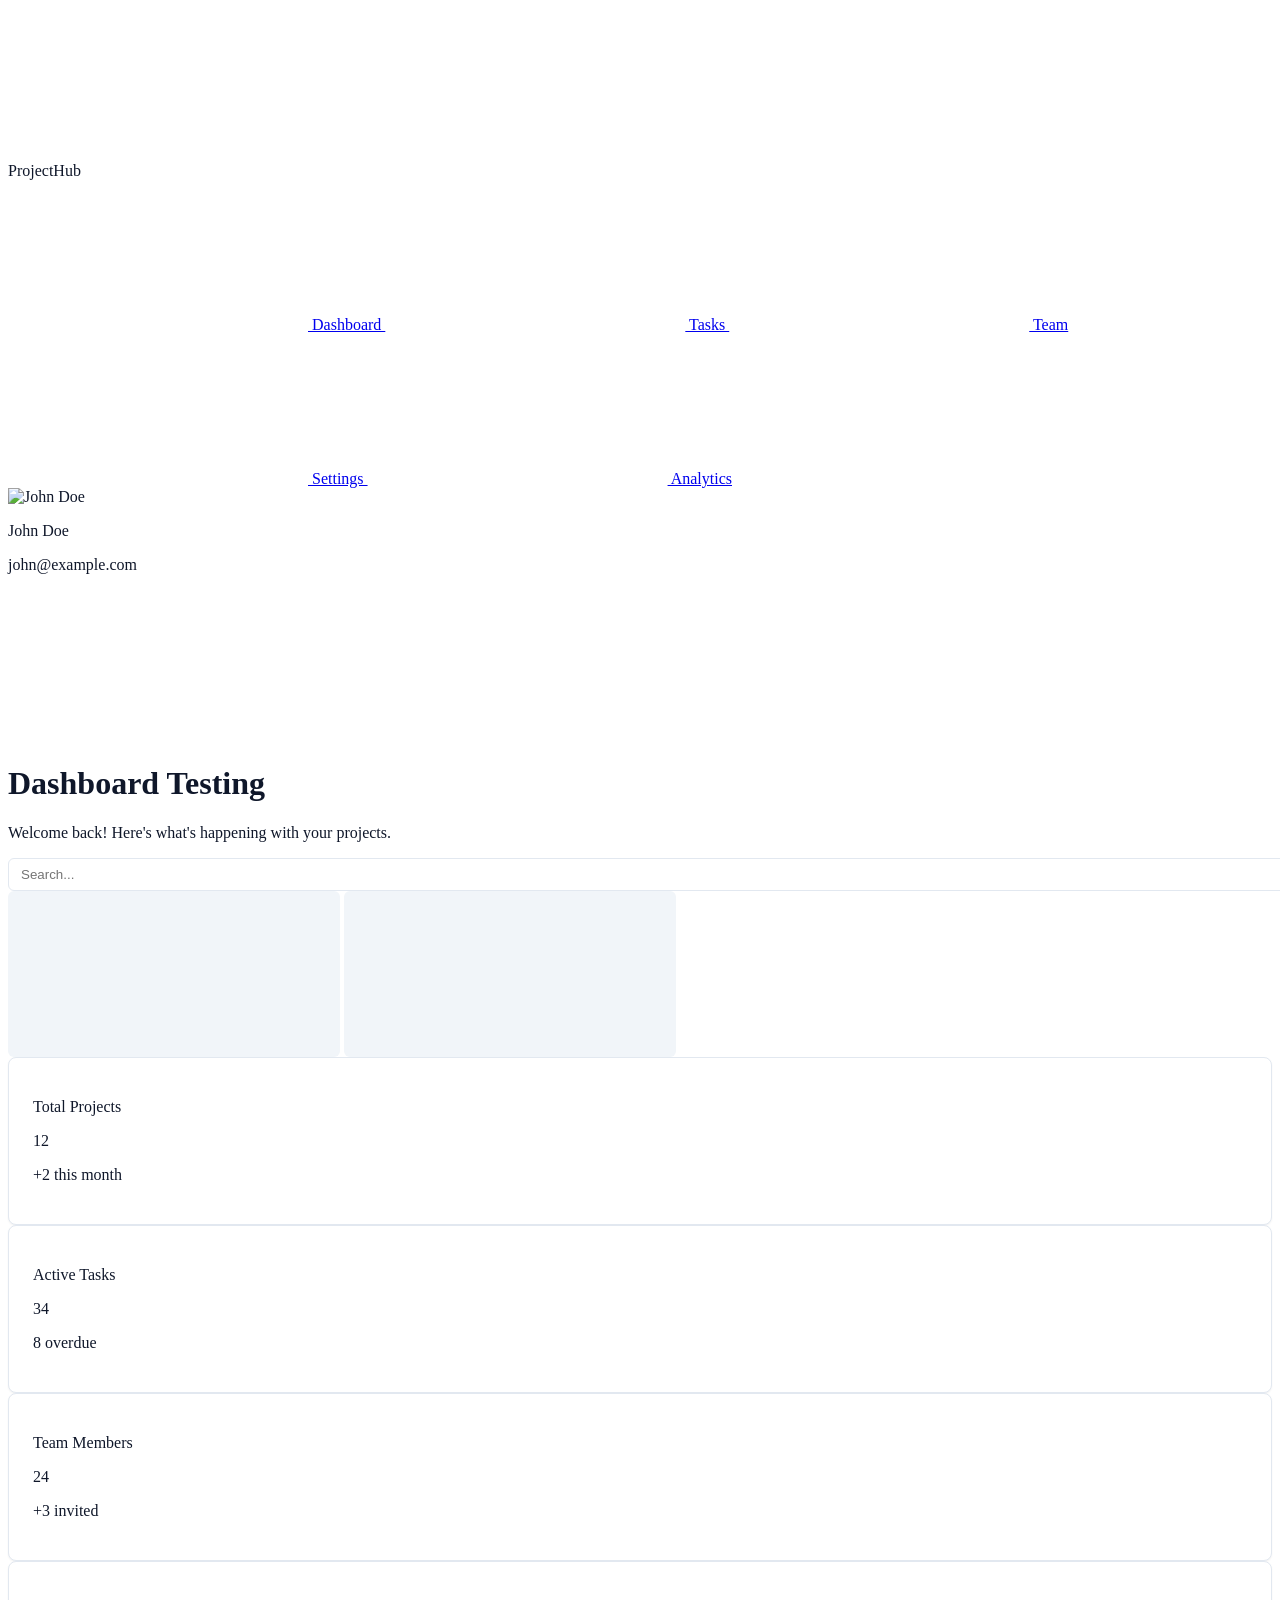
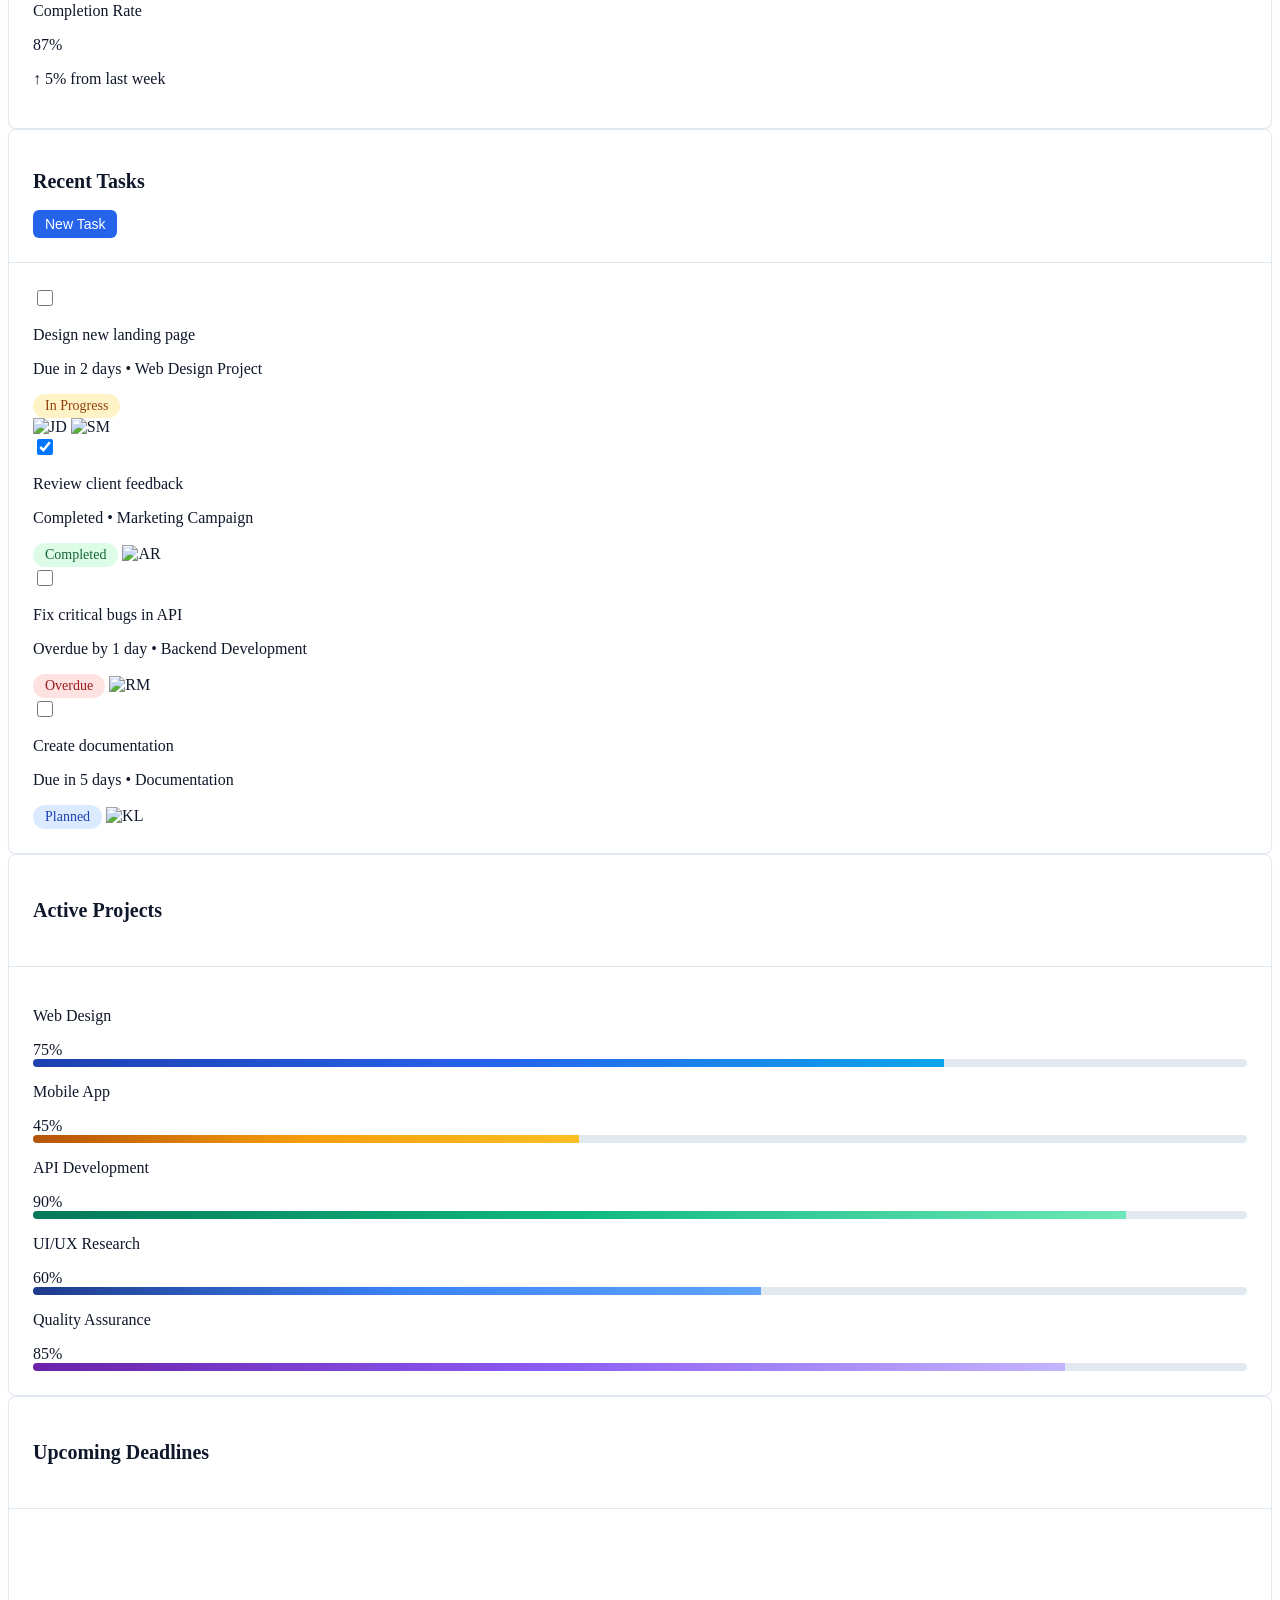
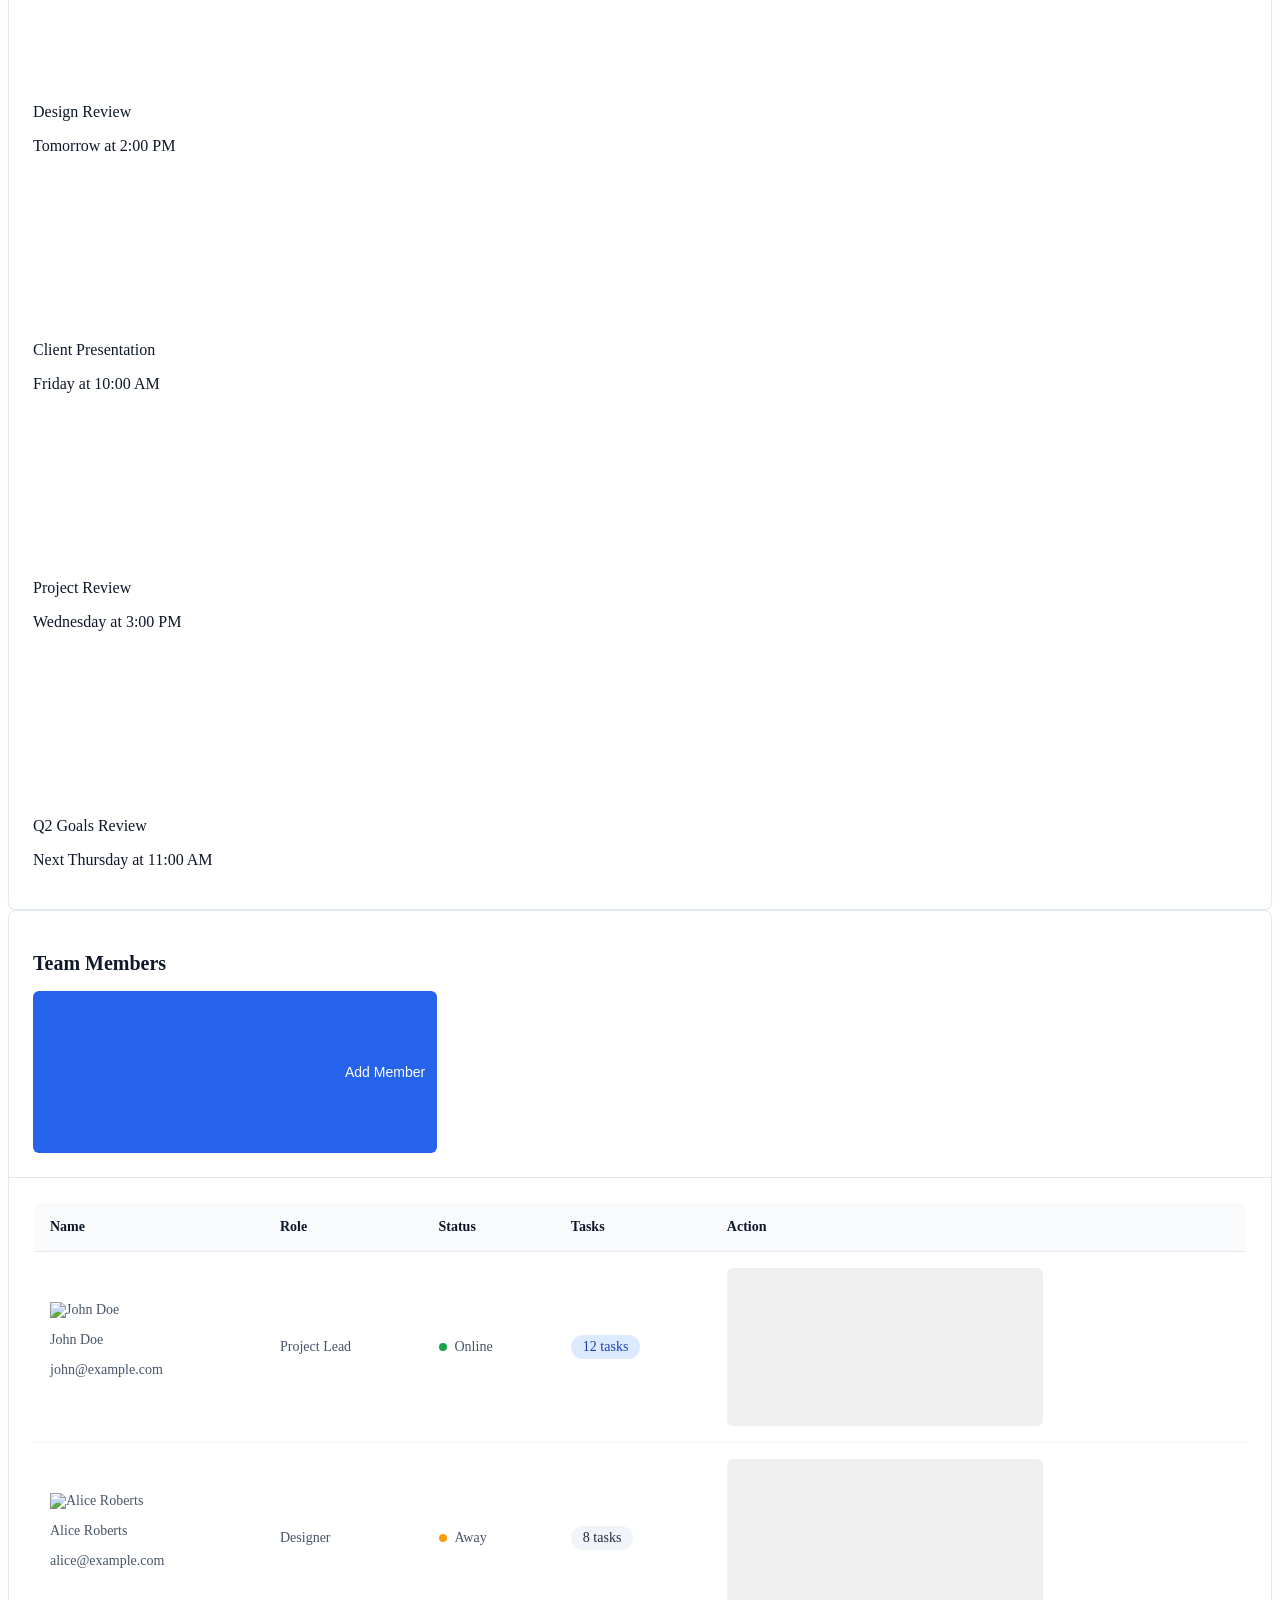
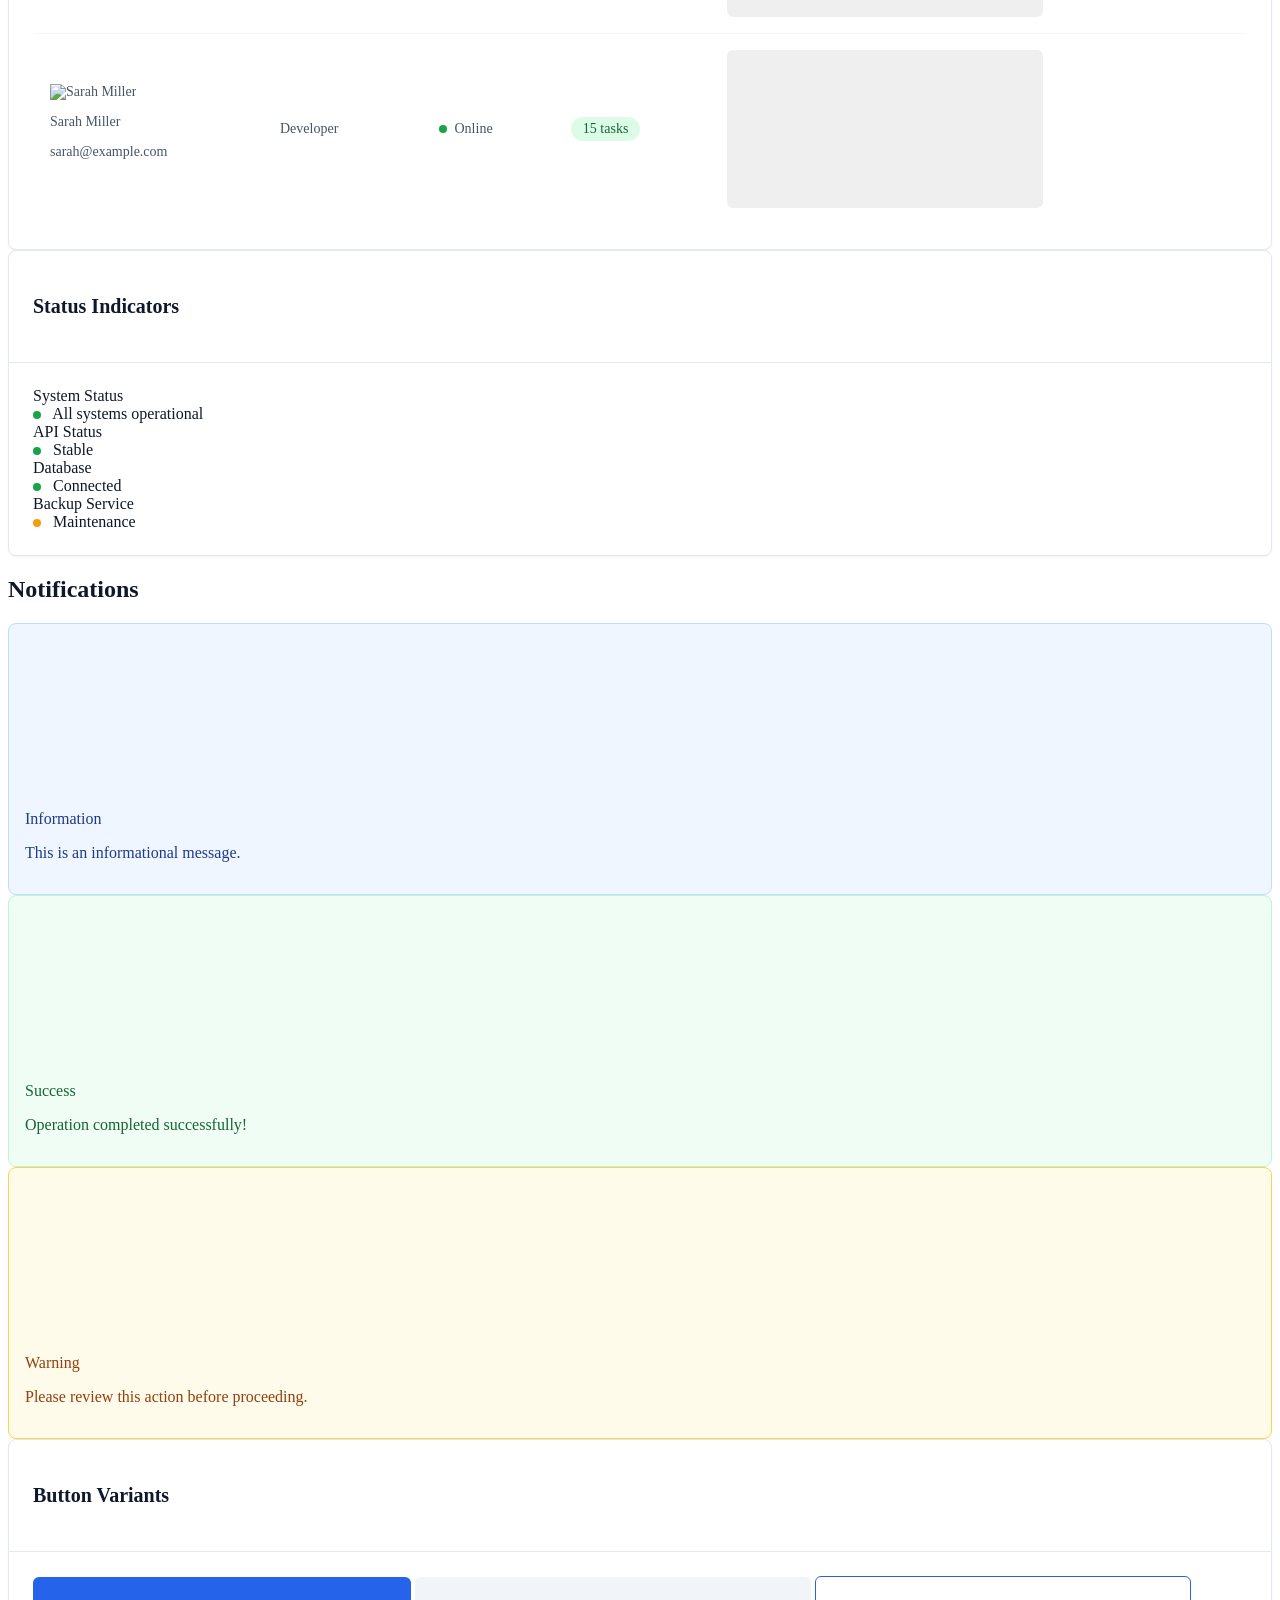
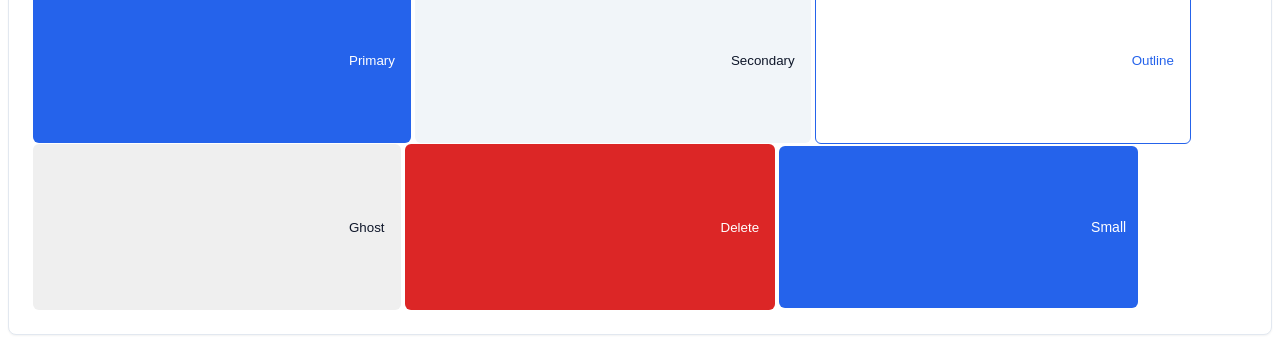
==== index.html @ 3e089e27 "Initial commit: Add ProjectHub dashboard with Pointer feedback integration - Add main dashboard with" ====
<!DOCTYPE html>
<html lang="en">
<head>
  <meta charset="UTF-8">
  <meta name="viewport" content="width=device-width, initial-scale=1.0">
  <title>Dashboard - Redirecting...</title>
  <meta http-equiv="refresh" content="0; url=dashboard.html">
</head>
<body>
  <p>Redirecting to dashboard... <a href="dashboard.html">Click here if not redirected</a></p>
</body>
</html>
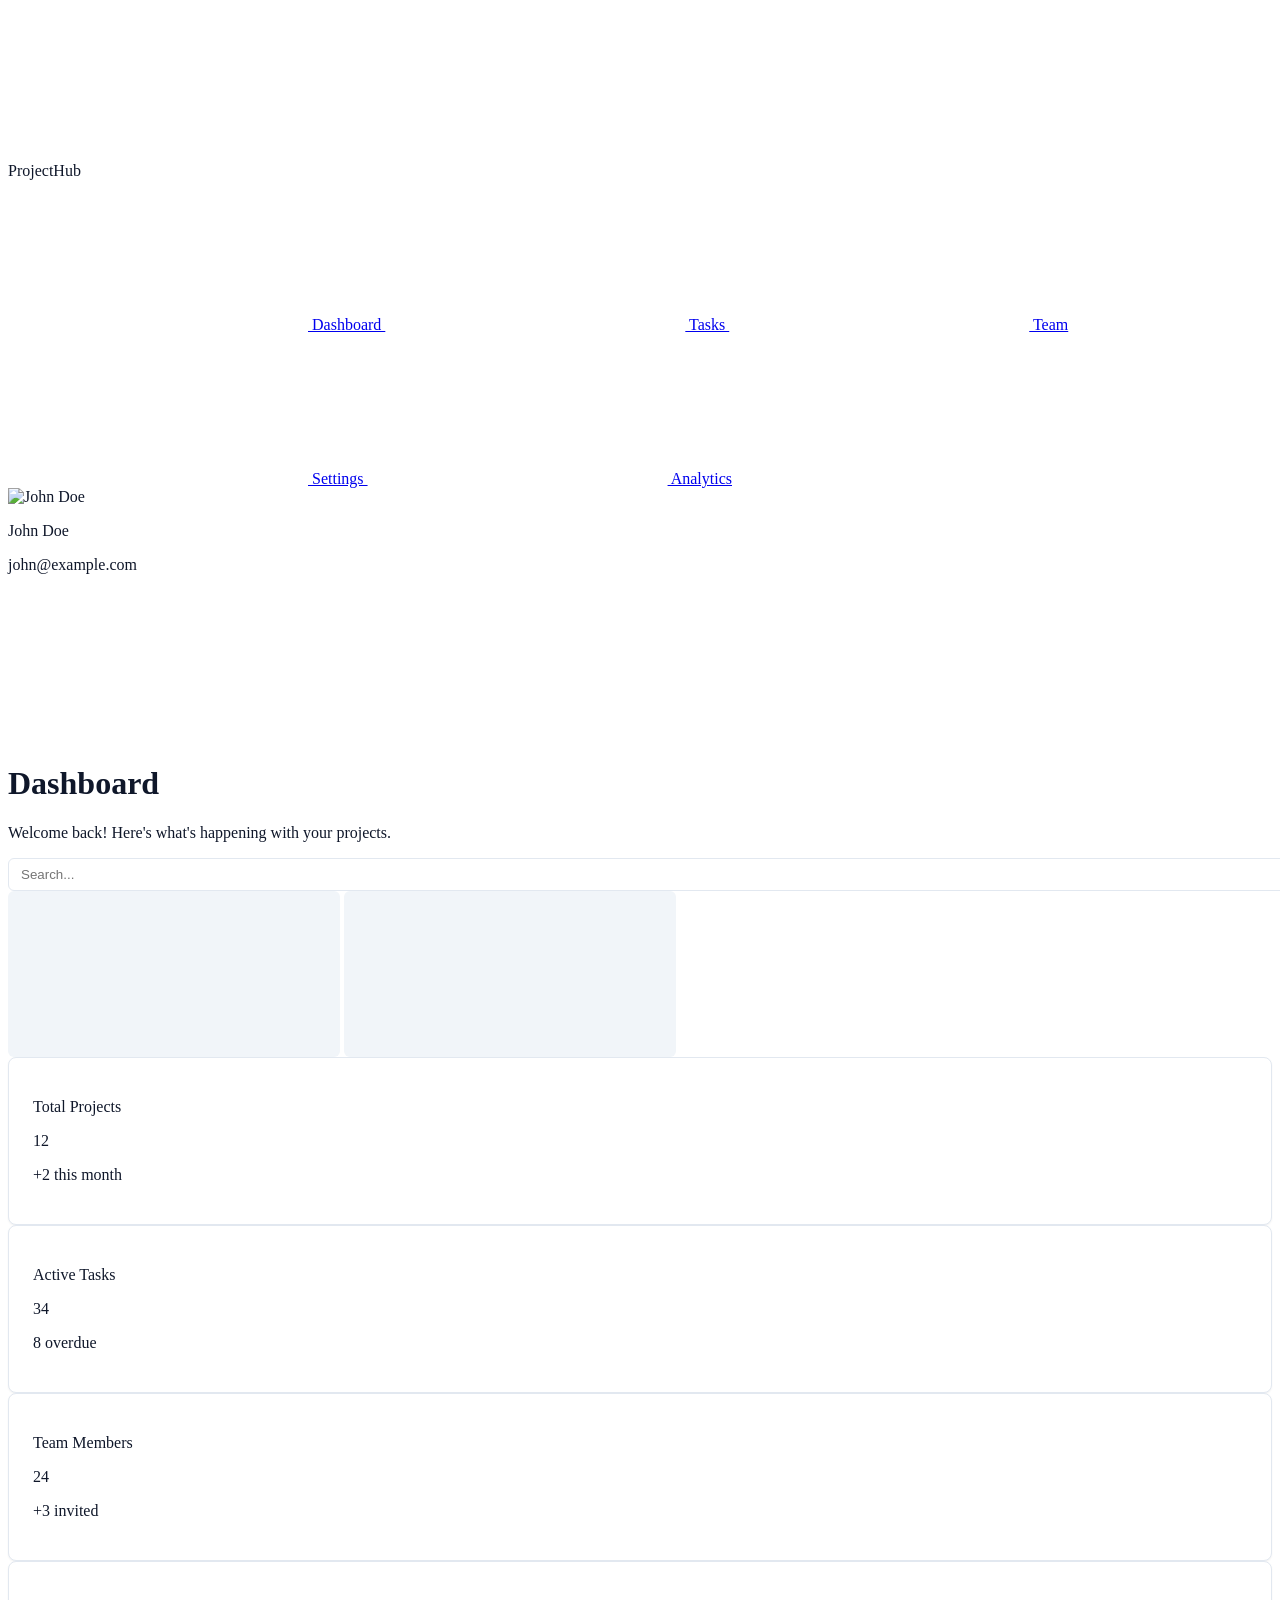
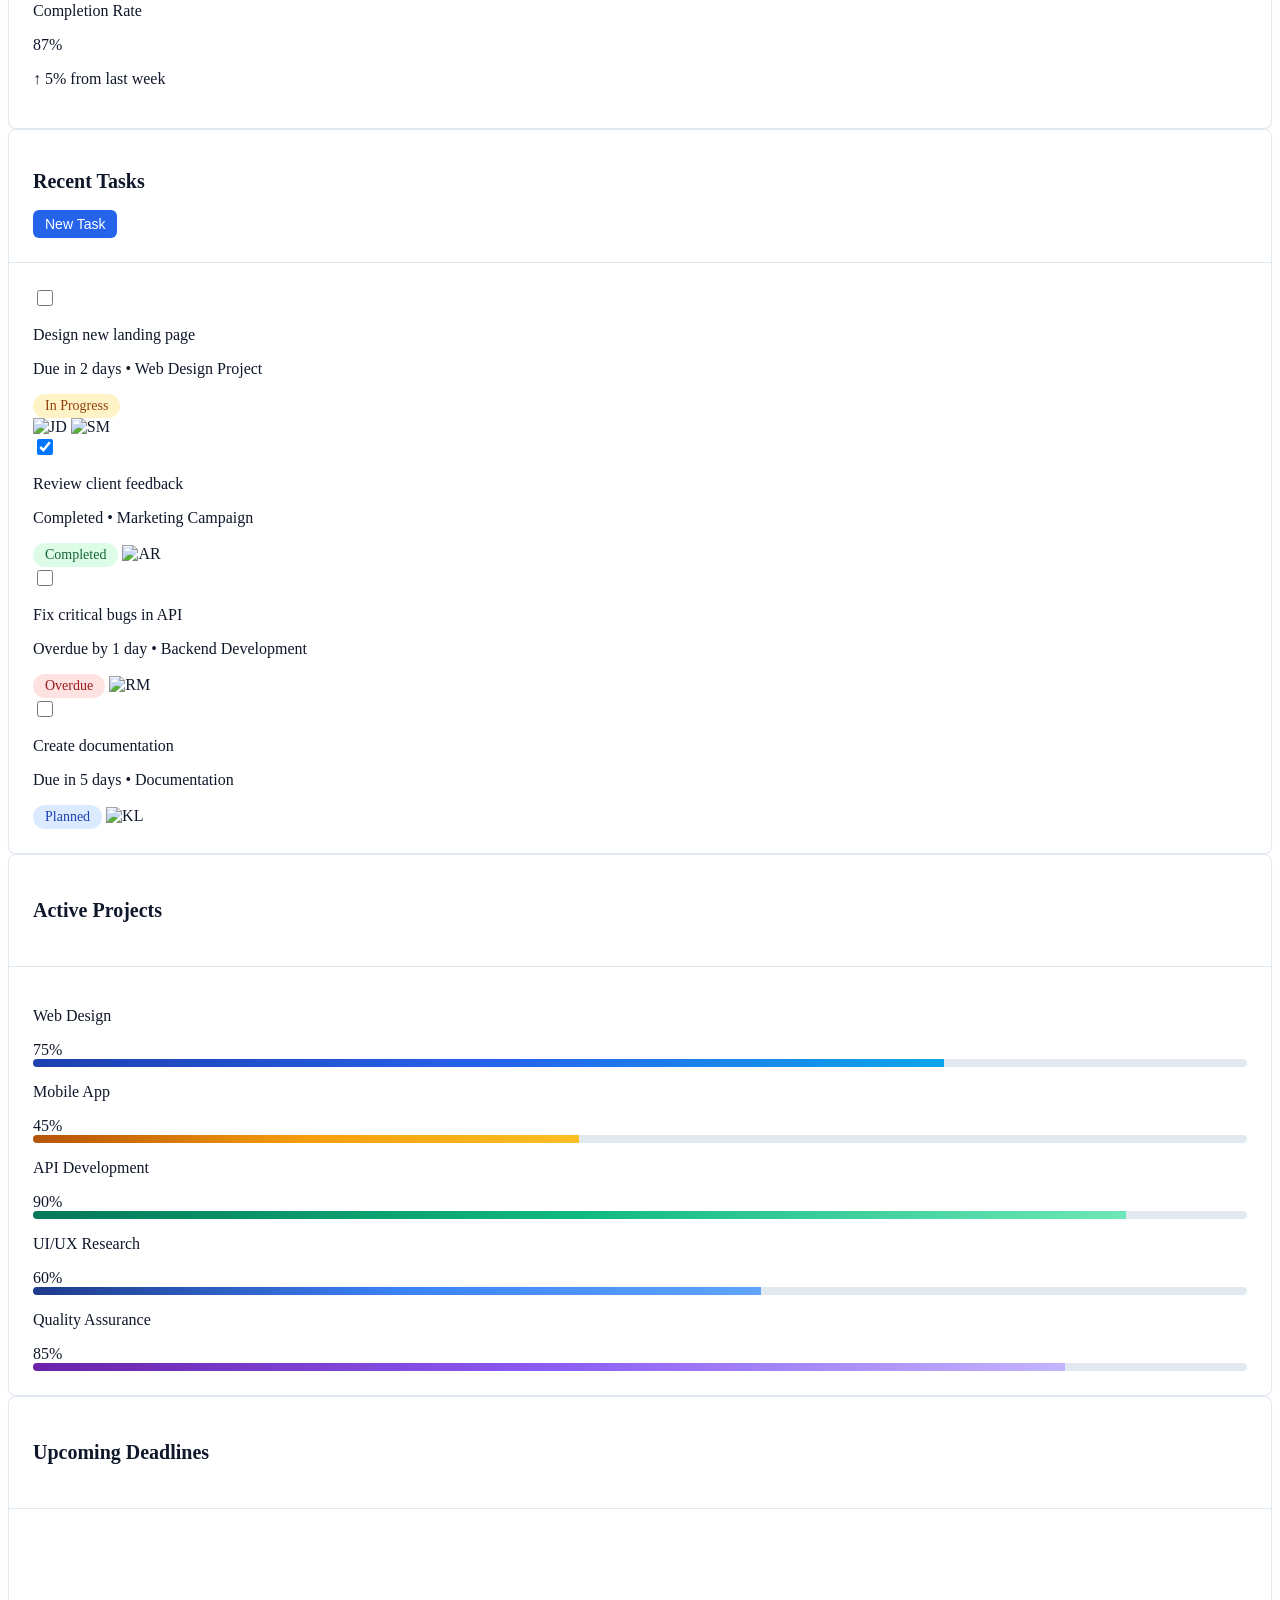
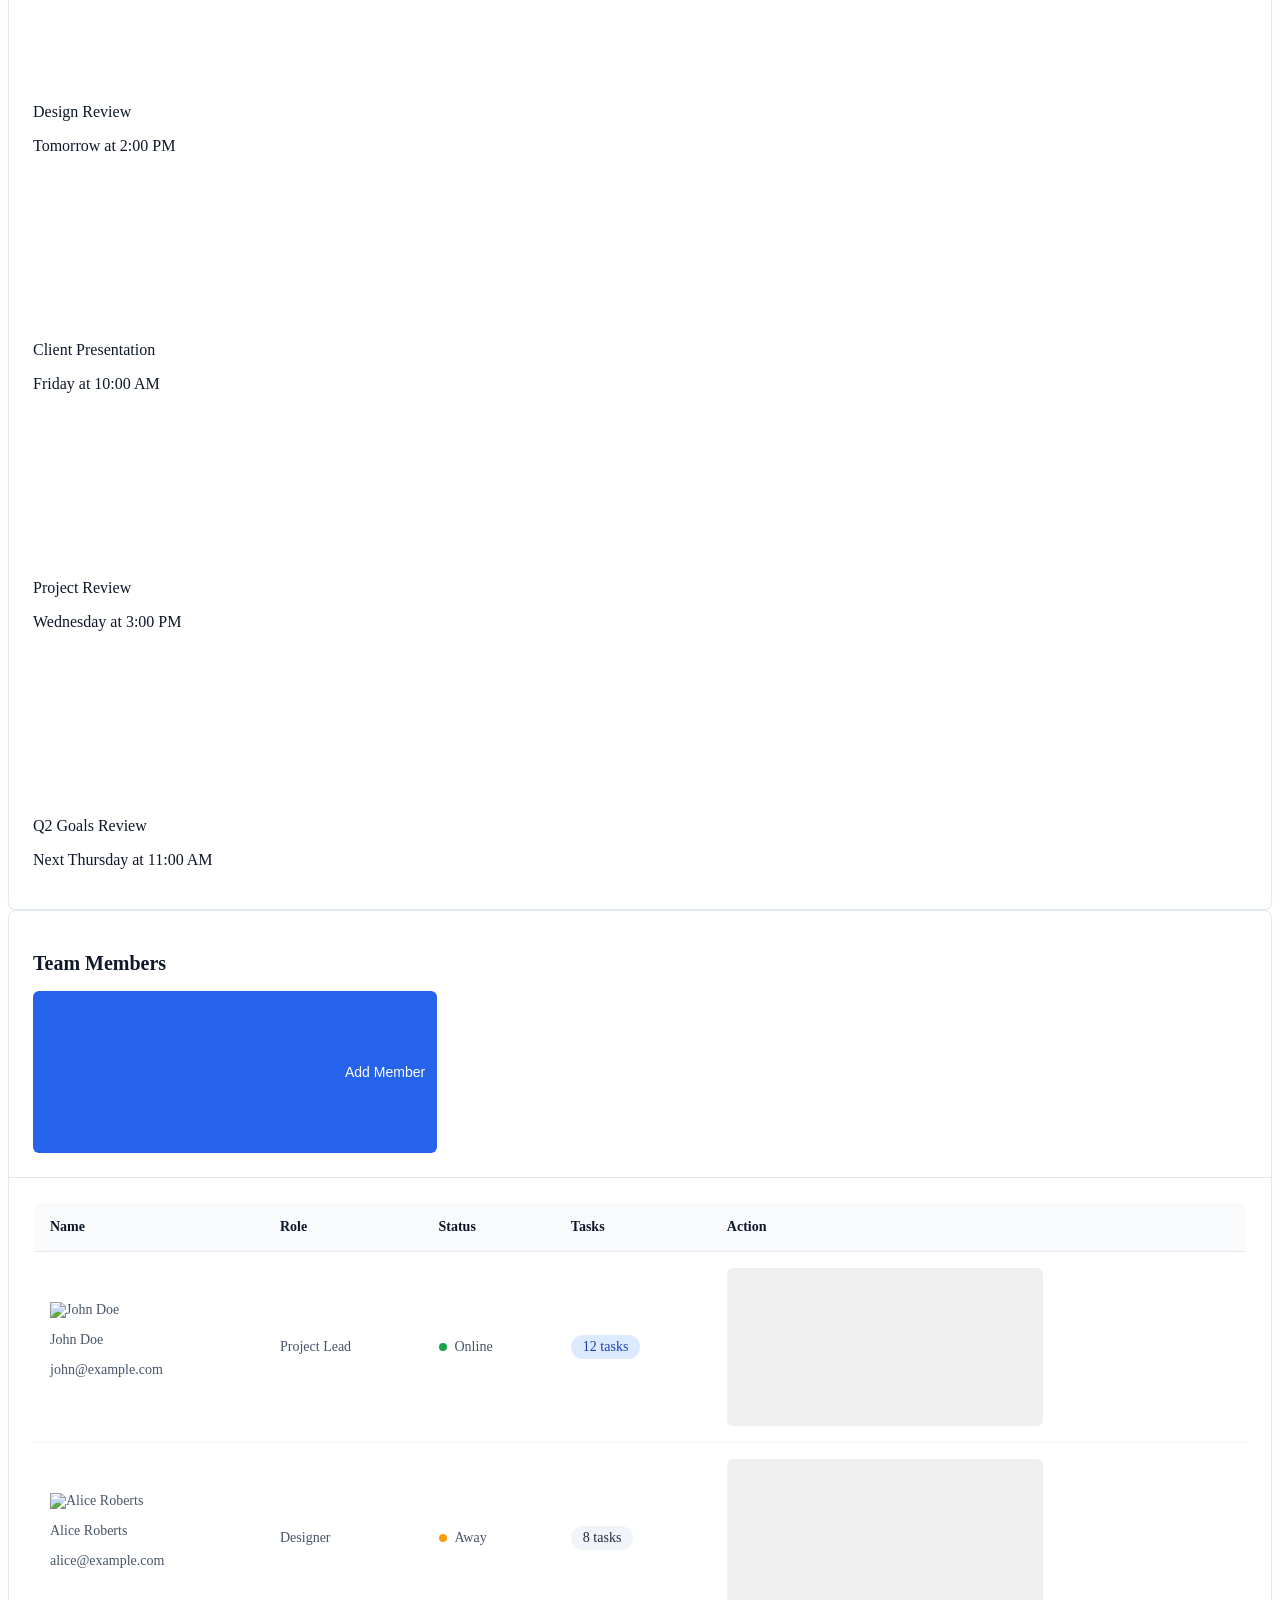
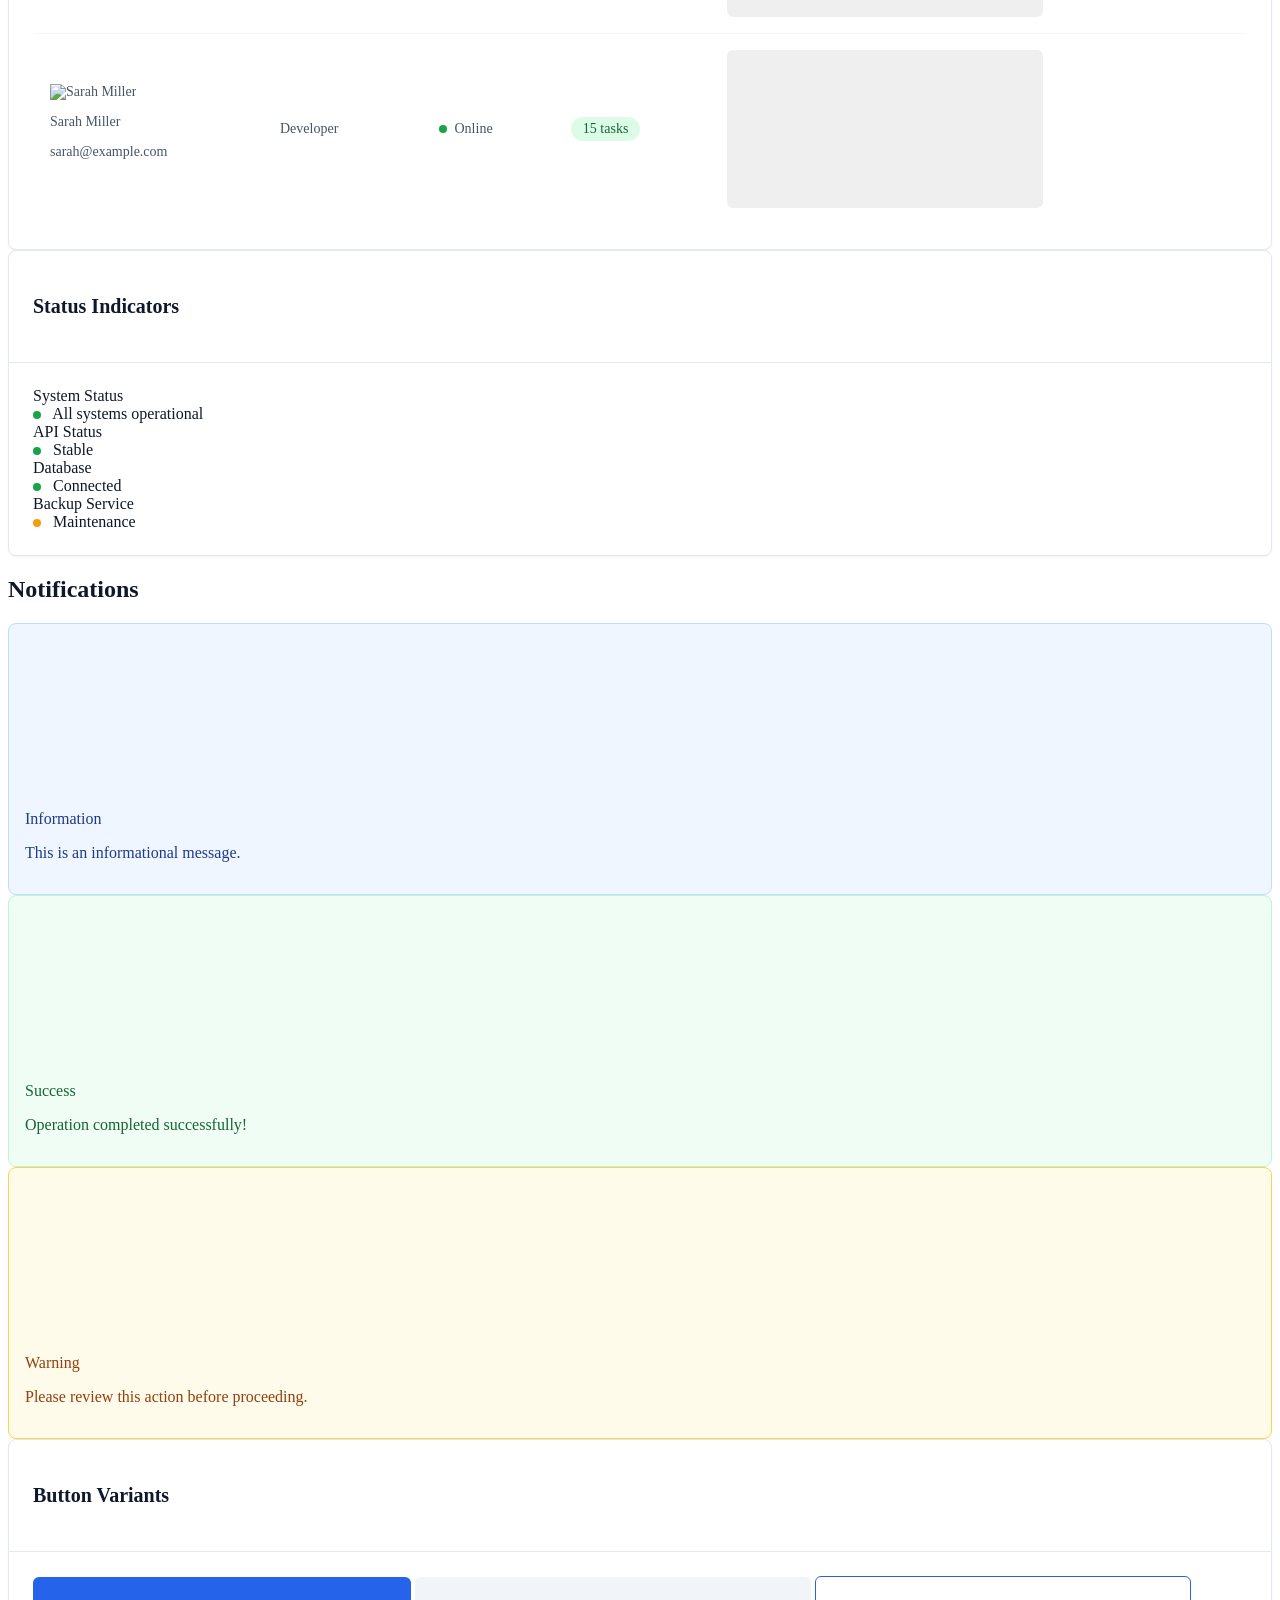
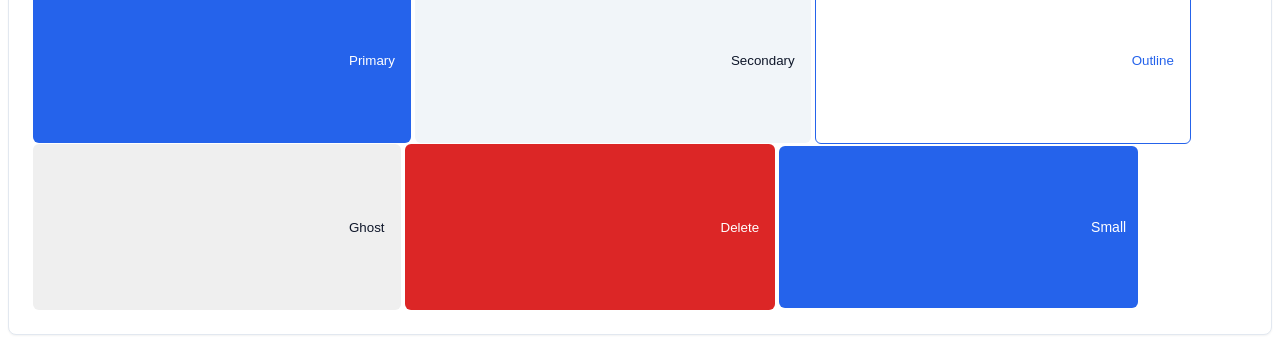
==== commit a26238d4: "Update project: remove favicon, update title, add server setup - Remove external favicon references " ====
--- a/index.html
+++ b/index.html
@@ -3,7 +3,7 @@
 <head>
   <meta charset="UTF-8">
   <meta name="viewport" content="width=device-width, initial-scale=1.0">
-  <title>Dashboard - Redirecting...</title>
+  <title>Osama Dashboard Pointer 2</title>
   <meta http-equiv="refresh" content="0; url=dashboard.html">
 </head>
 <body>
